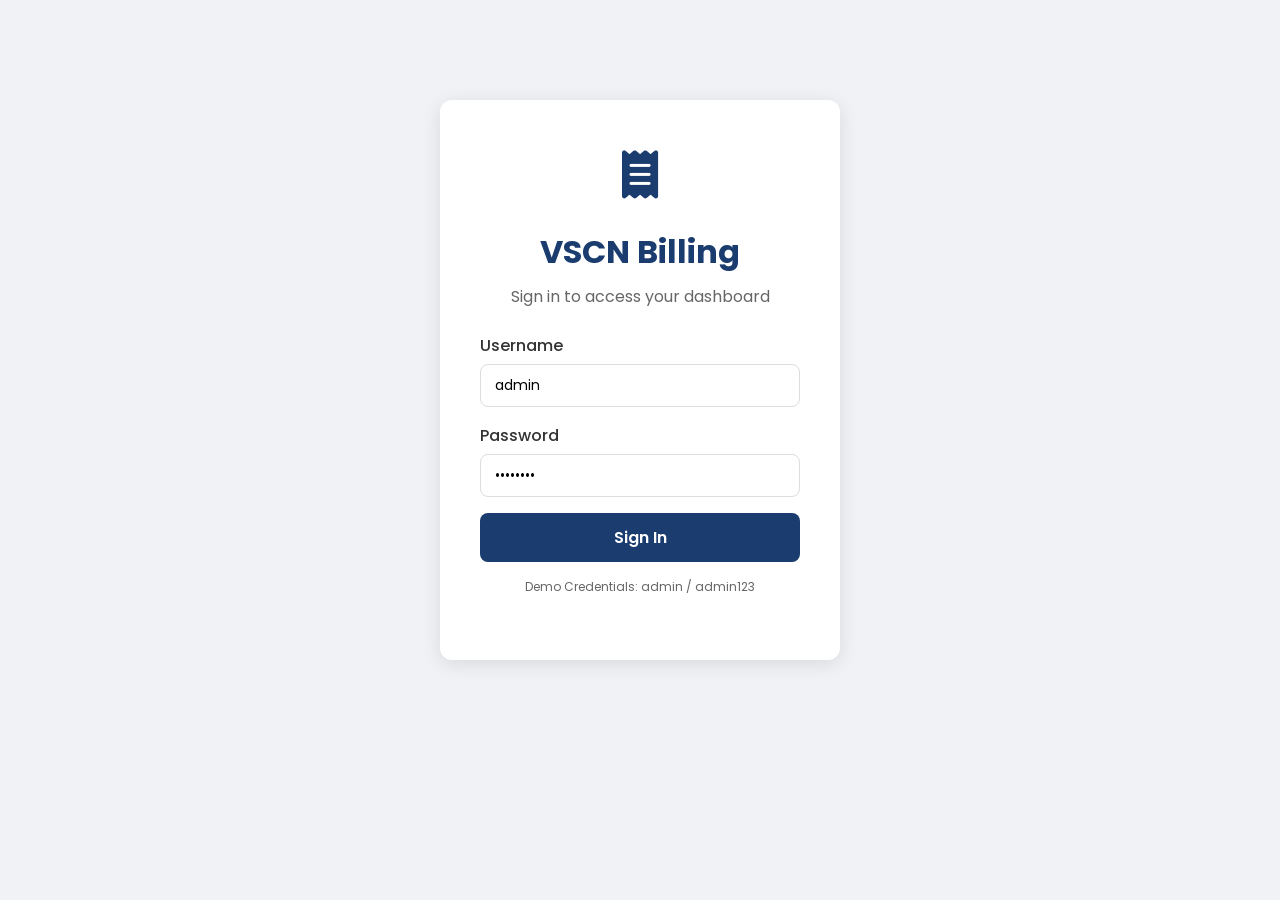
==== dashboard.html @ 12b37756 "dashboard.html" ====
<!DOCTYPE html>
<html lang="en">
<head>
    <meta charset="UTF-8">
    <meta name="viewport" content="width=device-width, initial-scale=1.0">
    <title>VSCN Dashboard</title>
    <link rel="stylesheet" href="https://cdnjs.cloudflare.com/ajax/libs/font-awesome/6.5.0/css/all.min.css">
    <link href="https://fonts.googleapis.com/css2?family=Poppins:wght@300;400;500;600;700;800&display=swap" rel="stylesheet">
    <style>
        /* Quick working dashboard styles */
        * { margin: 0; padding: 0; box-sizing: border-box; }
        body { font-family: 'Poppins', sans-serif; background: #f0f2f5; }
        
        .header {
            background: #1a3c6e;
            color: white;
            padding: 16px 24px;
            display: flex;
            justify-content: space-between;
            align-items: center;
        }
        
        .header h1 { font-size: 20px; }
        .header .user { display: flex; align-items: center; gap: 12px; }
        
        .container { max-width: 1200px; margin: 0 auto; padding: 24px; }
        
        .stats-grid {
            display: grid;
            grid-template-columns: repeat(auto-fit, minmax(200px, 1fr));
            gap: 16px;
            margin-bottom: 24px;
        }
        
        .stat-card {
            background: white;
            padding: 20px;
            border-radius: 12px;
            box-shadow: 0 2px 8px rgba(0,0,0,0.08);
        }
        
        .stat-card .label { color: #666; font-size: 13px; }
        .stat-card .value { font-size: 24px; font-weight: 700; color: #1a3c6e; margin-top: 4px; }
        
        .card {
            background: white;
            border-radius: 12px;
            padding: 20px;
            margin-bottom: 20px;
            box-shadow: 0 2px 8px rgba(0,0,0,0.08);
        }
        
        .card h3 { margin-bottom: 16px; color: #1a3c6e; }
        
        table {
            width: 100%;
            border-collapse: collapse;
        }
        
        th, td {
            padding: 10px 12px;
            text-align: left;
            border-bottom: 1px solid #eee;
        }
        
        th { background: #f8f9fa; font-weight: 600; color: #333; }
        
        .btn {
            padding: 8px 16px;
            background: #1a3c6e;
            color: white;
            border: none;
            border-radius: 6px;
            cursor: pointer;
            font-family: inherit;
        }
        
        .btn:hover { background: #0f284a; }
        .btn-danger { background: #dc3545; }
        .btn-danger:hover { background: #c82333; }
        .btn-success { background: #28a745; }
        .btn-success:hover { background: #218838; }
        
        .logout-btn {
            background: rgba(255,255,255,0.2);
            color: white;
            border: none;
            padding: 8px 16px;
            border-radius: 6px;
            cursor: pointer;
        }
        
        .logout-btn:hover { background: rgba(255,255,255,0.3); }
        
        .text-center { text-align: center; }
        .text-muted { color: #666; }
        .mt-2 { margin-top: 16px; }
        
        .badge {
            display: inline-block;
            padding: 2px 10px;
            border-radius: 12px;
            font-size: 12px;
            font-weight: 600;
        }
        
        .badge-paid { background: #d4edda; color: #155724; }
        .badge-pending { background: #f8d7da; color: #721c24; }
        .badge-partial { background: #fff3cd; color: #856404; }
    </style>
</head>
<body>
    <div class="header">
        <h1><i class="fas fa-receipt"></i> VSCN Billing</h1>
        <div class="user">
            <span id="userName">Loading...</span>
            <button class="logout-btn" onclick="logout()"><i class="fas fa-sign-out-alt"></i> Logout</button>
        </div>
    </div>
    
    <div class="container">
        <!-- Stats -->
        <div class="stats-grid" id="statsGrid">
            <div class="stat-card">
                <div class="label">Total Customers</div>
                <div class="value" id="totalCustomers">0</div>
            </div>
            <div class="stat-card">
                <div class="label">Today's Collection</div>
                <div class="value" id="todayCollection">₹0</div>
            </div>
            <div class="stat-card">
                <div class="label">This Month</div>
                <div class="value" id="monthCollection">₹0</div>
            </div>
            <div class="stat-card">
                <div class="label">Pending</div>
                <div class="value" id="pendingCount">0</div>
            </div>
        </div>
        
        <!-- Quick Actions -->
        <div class="card">
            <h3><i class="fas fa-bolt"></i> Quick Actions</h3>
            <div style="display:flex;gap:12px;flex-wrap:wrap;">
                <button class="btn btn-success" onclick="showPayment()"><i class="fas fa-hand-holding-usd"></i> New Payment</button>
                <button class="btn" onclick="showCustomers()"><i class="fas fa-users"></i> Customers</button>
                <button class="btn" onclick="showReports()"><i class="fas fa-chart-bar"></i> Reports</button>
            </div>
        </div>
        
        <!-- Recent Payments -->
        <div class="card">
            <h3><i class="fas fa-history"></i> Recent Payments</h3>
            <div style="overflow-x:auto;">
                <table>
                    <thead>
                        <tr>
                            <th>Receipt</th>
                            <th>Customer</th>
                            <th>Code</th>
                            <th>Month</th>
                            <th>Amount</th>
                            <th>Mode</th>
                            <th>Date</th>
                        </tr>
                    </thead>
                    <tbody id="recentPayments">
                        <tr>
                            <td colspan="7" class="text-center text-muted">
                                <div class="loading-spinner">Loading...</div>
                            </td>
                        </tr>
                    </tbody>
                </table>
            </div>
        </div>
    </div>

    <script>
        // Check if user is logged in
        const userData = localStorage.getItem('vscn_user');
        if (!userData) {
            window.location.href = 'index.html';
        }
        
        const user = JSON.parse(userData);
        document.getElementById('userName').textContent = user.name || 'User';
        
        // API Configuration
        const API_BASE = 'https://script.google.com/macros/s/YOUR_SCRIPT_ID/exec';
        
        // Load dashboard data
        async function loadDashboard() {
            try {
                // Simulate loading data
                const stats = {
                    totalCustomers: 125,
                    todayCollection: 12450,
                    monthCollection: 234560,
                    pendingCount: 32
                };
                
                document.getElementById('totalCustomers').textContent = stats.totalCustomers;
                document.getElementById('todayCollection').textContent = `₹${stats.todayCollection.toFixed(2)}`;
                document.getElementById('monthCollection').textContent = `₹${stats.monthCollection.toFixed(2)}`;
                document.getElementById('pendingCount').textContent = stats.pendingCount;
                
                // Load recent payments
                const payments = [
                    { receipt: 'VSCN-001', customer: 'Rajesh Kumar', code: 'VSCN001', month: 'March', amount: 1500, mode: 'CASH', date: '2026-07-27' },
                    { receipt: 'VSCN-002', customer: 'Priya Sharma', code: 'VSCN002', month: 'April', amount: 2000, mode: 'UPI', date: '2026-07-27' },
                    { receipt: 'VSCN-003', customer: 'Amit Singh', code: 'VSCN003', month: 'March', amount: 1500, mode: 'CASH', date: '2026-07-26' },
                ];
                
                const tbody = document.getElementById('recentPayments');
                if (payments.length === 0) {
                    tbody.innerHTML = '<tr><td colspan="7" class="text-center text-muted">No recent payments</td></tr>';
                } else {
                    tbody.innerHTML = payments.map(p => `
                        <tr>
                            <td><strong>${p.receipt}</strong></td>
                            <td>${p.customer}</td>
                            <td><span class="badge badge-paid">${p.code}</span></td>
                            <td>${p.month}</td>
                            <td><strong>₹${p.amount}</strong></td>
                            <td><span class="badge badge-paid">${p.mode}</span></td>
                            <td>${p.date}</td>
                        </tr>
                    `).join('');
                }
                
            } catch (error) {
                console.error('Error loading dashboard:', error);
                showToast('Error loading data', 'error');
            }
        }
        
        function showToast(message, type = 'info') {
            alert(message);
        }
        
        function showPayment() {
            alert('Payment page - coming soon!');
        }
        
        function showCustomers() {
            alert('Customers page - coming soon!');
        }
        
        function showReports() {
            alert('Reports page - coming soon!');
        }
        
        function logout() {
            localStorage.removeItem('vscn_user');
            window.location.href = 'index.html';
        }
        
        // Load dashboard on page load
        loadDashboard();
    </script>
</body>
</html>
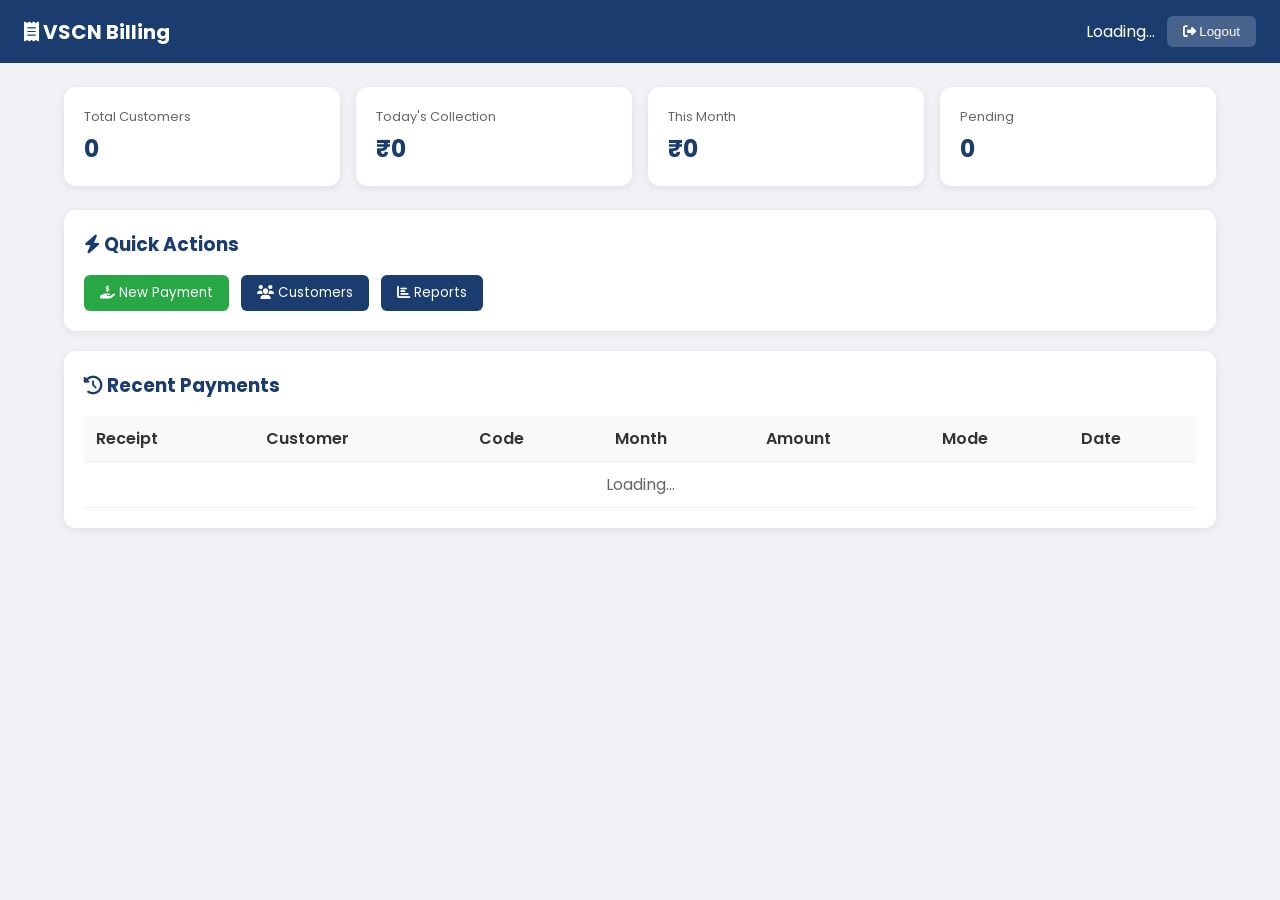
==== commit e66f666c: "dashboard.html" ====
--- a/dashboard.html
+++ b/dashboard.html
@@ -259,6 +259,20 @@
         
         // Load dashboard on page load
         loadDashboard();
+        <!-- Add sync status and button -->
+<div class="sync-bar" style="display:flex;align-items:center;gap:12px;padding:8px 16px;background:#f8f9fa;border-bottom:1px solid #eee;">
+    <i class="fas fa-sync-alt"></i>
+    <span id="syncStatus">Ready</span>
+    <span style="font-size:12px;color:#666;" id="lastSyncTime">
+        Last sync: ${lastSyncTime || 'Never'}
+    </span>
+    <button onclick="manualSync()" class="btn-sm btn-primary" style="margin-left:auto;">
+        <i class="fas fa-sync-alt"></i> Sync Now
+    </button>
+</div>
+
+<!-- Scripts -->
+<script src="js/sync.js">
     </script>
 </body>
 </html>
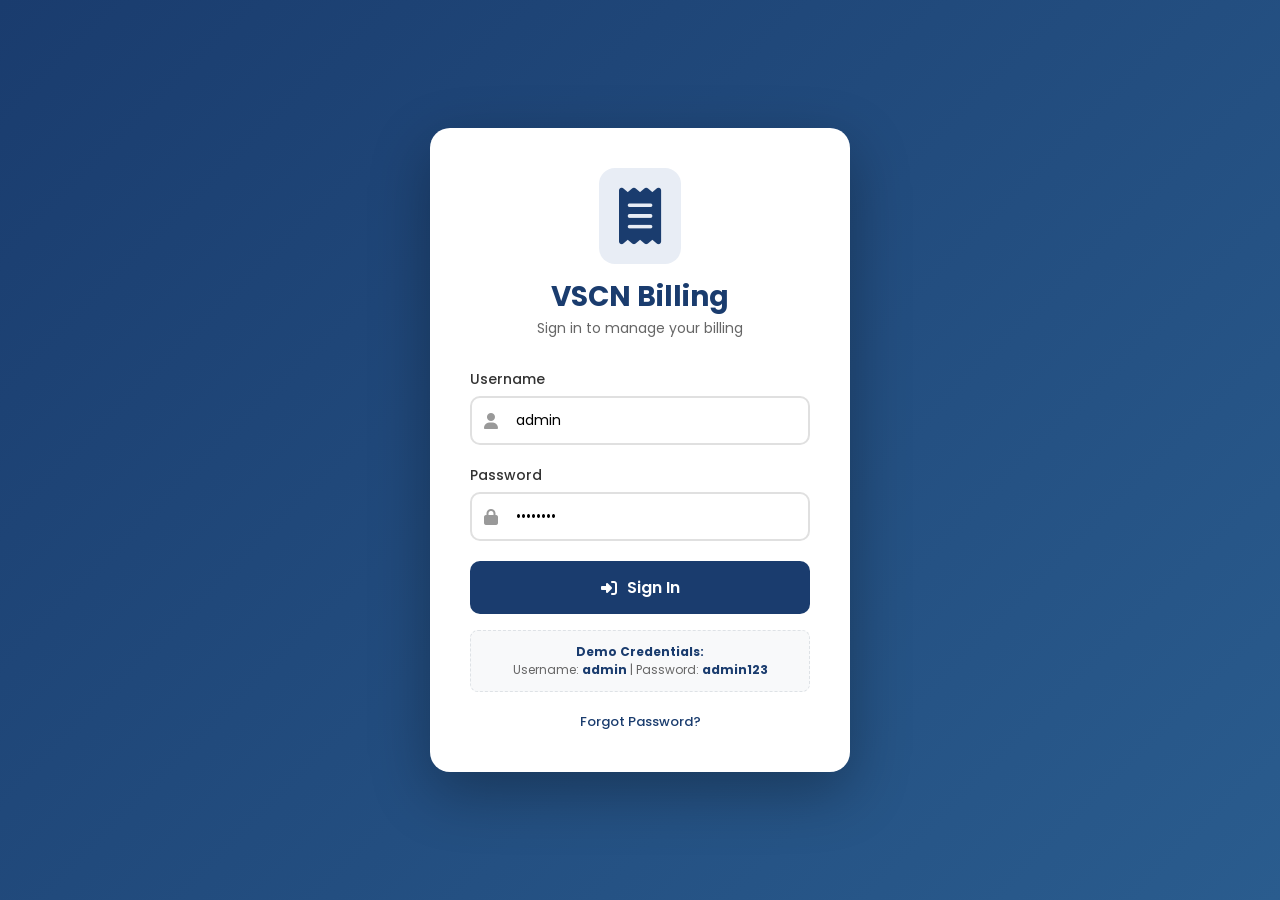
==== commit bad11e23: "dashboard.html" ====
--- a/dashboard.html
+++ b/dashboard.html
@@ -7,24 +7,65 @@
     <link rel="stylesheet" href="https://cdnjs.cloudflare.com/ajax/libs/font-awesome/6.5.0/css/all.min.css">
     <link href="https://fonts.googleapis.com/css2?family=Poppins:wght@300;400;500;600;700;800&display=swap" rel="stylesheet">
     <style>
-        /* Quick working dashboard styles */
         * { margin: 0; padding: 0; box-sizing: border-box; }
         body { font-family: 'Poppins', sans-serif; background: #f0f2f5; }
         
-        .header {
+        .topbar {
             background: #1a3c6e;
             color: white;
             padding: 16px 24px;
             display: flex;
             justify-content: space-between;
             align-items: center;
-        }
-        
-        .header h1 { font-size: 20px; }
-        .header .user { display: flex; align-items: center; gap: 12px; }
-        
-        .container { max-width: 1200px; margin: 0 auto; padding: 24px; }
-        
+            position: sticky;
+            top: 0;
+            z-index: 100;
+        }
+        
+        .topbar h1 { font-size: 20px; }
+        .topbar h1 i { margin-right: 10px; }
+        
+        .topbar-right {
+            display: flex;
+            align-items: center;
+            gap: 16px;
+        }
+        
+        .user-info {
+            display: flex;
+            align-items: center;
+            gap: 8px;
+        }
+        
+        .user-info .avatar {
+            width: 32px;
+            height: 32px;
+            border-radius: 50%;
+            background: rgba(255,255,255,0.2);
+            display: flex;
+            align-items: center;
+            justify-content: center;
+            font-weight: 600;
+        }
+        
+        .logout-btn {
+            background: rgba(255,255,255,0.15);
+            color: white;
+            border: none;
+            padding: 8px 16px;
+            border-radius: 6px;
+            cursor: pointer;
+            font-family: inherit;
+            transition: 0.3s;
+        }
+        
+        .logout-btn:hover {
+            background: rgba(255,255,255,0.25);
+        }
+        
+        .container { max-width: 1400px; margin: 0 auto; padding: 24px; }
+        
+        /* Stats Grid */
         .stats-grid {
             display: grid;
             grid-template-columns: repeat(auto-fit, minmax(200px, 1fr));
@@ -37,138 +78,394 @@
             padding: 20px;
             border-radius: 12px;
             box-shadow: 0 2px 8px rgba(0,0,0,0.08);
-        }
-        
-        .stat-card .label { color: #666; font-size: 13px; }
-        .stat-card .value { font-size: 24px; font-weight: 700; color: #1a3c6e; margin-top: 4px; }
-        
-        .card {
+            transition: 0.3s;
+        }
+        
+        .stat-card:hover {
+            transform: translateY(-4px);
+            box-shadow: 0 4px 16px rgba(0,0,0,0.12);
+        }
+        
+        .stat-card .label {
+            color: #666;
+            font-size: 13px;
+        }
+        
+        .stat-card .value {
+            font-size: 24px;
+            font-weight: 700;
+            color: #1a3c6e;
+            margin-top: 4px;
+        }
+        
+        .stat-card .value.green { color: #28a745; }
+        .stat-card .value.red { color: #dc3545; }
+        .stat-card .value.orange { color: #ffc107; }
+        
+        /* Sync Bar */
+        .sync-bar {
             background: white;
+            padding: 12px 20px;
             border-radius: 12px;
-            padding: 20px;
-            margin-bottom: 20px;
             box-shadow: 0 2px 8px rgba(0,0,0,0.08);
-        }
-        
-        .card h3 { margin-bottom: 16px; color: #1a3c6e; }
-        
-        table {
-            width: 100%;
-            border-collapse: collapse;
-        }
-        
-        th, td {
-            padding: 10px 12px;
-            text-align: left;
-            border-bottom: 1px solid #eee;
-        }
-        
-        th { background: #f8f9fa; font-weight: 600; color: #333; }
-        
-        .btn {
-            padding: 8px 16px;
+            display: flex;
+            align-items: center;
+            justify-content: space-between;
+            margin-bottom: 24px;
+            flex-wrap: wrap;
+            gap: 12px;
+        }
+        
+        .sync-status {
+            display: flex;
+            align-items: center;
+            gap: 12px;
+        }
+        
+        .sync-status .indicator {
+            width: 10px;
+            height: 10px;
+            border-radius: 50%;
+            background: #28a745;
+        }
+        
+        .sync-status .indicator.syncing {
+            background: #ffc107;
+            animation: pulse 1s infinite;
+        }
+        
+        .sync-status .indicator.error {
+            background: #dc3545;
+        }
+        
+        @keyframes pulse {
+            0%, 100% { opacity: 1; }
+            50% { opacity: 0.5; }
+        }
+        
+        .sync-btn {
+            padding: 8px 20px;
             background: #1a3c6e;
             color: white;
             border: none;
             border-radius: 6px;
             cursor: pointer;
             font-family: inherit;
-        }
-        
-        .btn:hover { background: #0f284a; }
-        .btn-danger { background: #dc3545; }
-        .btn-danger:hover { background: #c82333; }
-        .btn-success { background: #28a745; }
-        .btn-success:hover { background: #218838; }
-        
-        .logout-btn {
-            background: rgba(255,255,255,0.2);
-            color: white;
+            transition: 0.3s;
+        }
+        
+        .sync-btn:hover {
+            background: #0f284a;
+        }
+        
+        .sync-btn:disabled {
+            opacity: 0.6;
+            cursor: not-allowed;
+        }
+        
+        /* Search & Actions */
+        .actions-bar {
+            display: flex;
+            gap: 12px;
+            margin-bottom: 20px;
+            flex-wrap: wrap;
+        }
+        
+        .search-box {
+            flex: 1;
+            min-width: 200px;
+            position: relative;
+        }
+        
+        .search-box input {
+            width: 100%;
+            padding: 10px 14px 10px 40px;
+            border: 2px solid #e0e0e0;
+            border-radius: 8px;
+            font-family: inherit;
+            font-size: 14px;
+            transition: 0.3s;
+        }
+        
+        .search-box input:focus {
+            outline: none;
+            border-color: #1a3c6e;
+            box-shadow: 0 0 0 4px rgba(26, 60, 110, 0.1);
+        }
+        
+        .search-box i {
+            position: absolute;
+            left: 14px;
+            top: 50%;
+            transform: translateY(-50%);
+            color: #999;
+        }
+        
+        .action-buttons {
+            display: flex;
+            gap: 8px;
+        }
+        
+        .btn {
+            padding: 10px 20px;
             border: none;
-            padding: 8px 16px;
-            border-radius: 6px;
+            border-radius: 8px;
+            font-family: inherit;
+            font-weight: 500;
             cursor: pointer;
-        }
-        
-        .logout-btn:hover { background: rgba(255,255,255,0.3); }
-        
-        .text-center { text-align: center; }
-        .text-muted { color: #666; }
-        .mt-2 { margin-top: 16px; }
-        
-        .badge {
-            display: inline-block;
+            transition: 0.3s;
+            display: flex;
+            align-items: center;
+            gap: 8px;
+        }
+        
+        .btn-primary { background: #1a3c6e; color: white; }
+        .btn-primary:hover { background: #0f284a; transform: translateY(-2px); }
+        
+        .btn-success { background: #28a745; color: white; }
+        .btn-success:hover { background: #218838; transform: translateY(-2px); }
+        
+        .btn-danger { background: #dc3545; color: white; }
+        .btn-danger:hover { background: #c82333; transform: translateY(-2px); }
+        
+        .btn-outline { background: white; color: #1a3c6e; border: 2px solid #1a3c6e; }
+        .btn-outline:hover { background: #1a3c6e; color: white; }
+        
+        /* Customer Table */
+        .card {
+            background: white;
+            border-radius: 12px;
+            box-shadow: 0 2px 8px rgba(0,0,0,0.08);
+            overflow: hidden;
+        }
+        
+        .card-header {
+            padding: 16px 20px;
+            border-bottom: 1px solid #e0e0e0;
+            display: flex;
+            justify-content: space-between;
+            align-items: center;
+        }
+        
+        .card-header h3 {
+            font-size: 16px;
+            color: #333;
+        }
+        
+        .table-responsive {
+            overflow-x: auto;
+        }
+        
+        table {
+            width: 100%;
+            border-collapse: collapse;
+        }
+        
+        th {
+            background: #f8f9fa;
+            padding: 12px 16px;
+            text-align: left;
+            font-weight: 600;
+            color: #555;
+            font-size: 13px;
+            border-bottom: 2px solid #e0e0e0;
+        }
+        
+        td {
+            padding: 12px 16px;
+            border-bottom: 1px solid #e0e0e0;
+            font-size: 14px;
+        }
+        
+        tr:hover {
+            background: #f8f9fa;
+        }
+        
+        .status-badge {
+            padding: 4px 12px;
+            border-radius: 20px;
+            font-size: 12px;
+            font-weight: 600;
+        }
+        
+        .status-badge.paid { background: #d4edda; color: #155724; }
+        .status-badge.pending { background: #f8d7da; color: #721c24; }
+        .status-badge.partial { background: #fff3cd; color: #856404; }
+        
+        .code-badge {
+            background: #e3f2fd;
+            color: #1a3c6e;
             padding: 2px 10px;
             border-radius: 12px;
             font-size: 12px;
             font-weight: 600;
         }
         
-        .badge-paid { background: #d4edda; color: #155724; }
-        .badge-pending { background: #f8d7da; color: #721c24; }
-        .badge-partial { background: #fff3cd; color: #856404; }
+        .empty-state {
+            text-align: center;
+            padding: 40px 20px;
+            color: #999;
+        }
+        
+        .empty-state i {
+            font-size: 48px;
+            display: block;
+            margin-bottom: 16px;
+            opacity: 0.3;
+        }
+        
+        .loading-row td {
+            text-align: center;
+            padding: 40px;
+        }
+        
+        .spinner {
+            display: inline-block;
+            width: 32px;
+            height: 32px;
+            border: 4px solid #e0e0e0;
+            border-top-color: #1a3c6e;
+            border-radius: 50%;
+            animation: spin 0.8s linear infinite;
+        }
+        
+        @keyframes spin {
+            to { transform: rotate(360deg); }
+        }
+        
+        /* Toast Notification */
+        .toast {
+            position: fixed;
+            bottom: 20px;
+            right: 20px;
+            padding: 16px 24px;
+            border-radius: 10px;
+            color: white;
+            font-weight: 500;
+            box-shadow: 0 4px 16px rgba(0,0,0,0.2);
+            transform: translateX(120%);
+            transition: transform 0.3s ease;
+            z-index: 999;
+            max-width: 400px;
+        }
+        
+        .toast.show {
+            transform: translateX(0);
+        }
+        
+        .toast.success { background: #28a745; }
+        .toast.error { background: #dc3545; }
+        .toast.warning { background: #ffc107; color: #333; }
+        .toast.info { background: #17a2b8; }
+        
+        /* Responsive */
+        @media (max-width: 768px) {
+            .stats-grid { grid-template-columns: repeat(2, 1fr); }
+            .topbar { flex-wrap: wrap; gap: 10px; }
+            .sync-bar { flex-direction: column; align-items: stretch; }
+            .actions-bar { flex-direction: column; }
+            .search-box { min-width: 100%; }
+        }
+        
+        @media (max-width: 480px) {
+            .stats-grid { grid-template-columns: 1fr; }
+            .container { padding: 12px; }
+        }
     </style>
 </head>
 <body>
-    <div class="header">
-        <h1><i class="fas fa-receipt"></i> VSCN Billing</h1>
-        <div class="user">
-            <span id="userName">Loading...</span>
-            <button class="logout-btn" onclick="logout()"><i class="fas fa-sign-out-alt"></i> Logout</button>
+    <!-- Top Bar -->
+    <div class="topbar">
+        <h1><i class="fas fa-receipt"></i> VSCN Billing Dashboard</h1>
+        <div class="topbar-right">
+            <div class="user-info">
+                <div class="avatar" id="userAvatar">A</div>
+                <span id="userName">Administrator</span>
+            </div>
+            <button class="logout-btn" onclick="logout()">
+                <i class="fas fa-sign-out-alt"></i> Logout
+            </button>
         </div>
     </div>
     
     <div class="container">
+        <!-- Sync Bar -->
+        <div class="sync-bar">
+            <div class="sync-status">
+                <div class="indicator" id="syncIndicator"></div>
+                <span id="syncStatusText">Ready</span>
+                <span style="color: #999; font-size: 13px;" id="lastSyncTime">Last sync: Never</span>
+            </div>
+            <div style="display: flex; gap: 8px;">
+                <button class="sync-btn" id="syncBtn" onclick="syncData()">
+                    <i class="fas fa-sync-alt"></i> Sync Now
+                </button>
+            </div>
+        </div>
+        
         <!-- Stats -->
         <div class="stats-grid" id="statsGrid">
             <div class="stat-card">
-                <div class="label">Total Customers</div>
+                <div class="label"><i class="fas fa-users"></i> Total Customers</div>
                 <div class="value" id="totalCustomers">0</div>
             </div>
             <div class="stat-card">
-                <div class="label">Today's Collection</div>
-                <div class="value" id="todayCollection">₹0</div>
+                <div class="label"><i class="fas fa-check-circle"></i> Paid</div>
+                <div class="value green" id="totalPaid">0</div>
             </div>
             <div class="stat-card">
-                <div class="label">This Month</div>
-                <div class="value" id="monthCollection">₹0</div>
+                <div class="label"><i class="fas fa-clock"></i> Pending</div>
+                <div class="value red" id="totalPending">0</div>
             </div>
             <div class="stat-card">
-                <div class="label">Pending</div>
-                <div class="value" id="pendingCount">0</div>
+                <div class="label"><i class="fas fa-money-bill-wave"></i> Today's Collection</div>
+                <div class="value green" id="todayCollection">₹0</div>
             </div>
         </div>
         
-        <!-- Quick Actions -->
+        <!-- Actions -->
+        <div class="actions-bar">
+            <div class="search-box">
+                <i class="fas fa-search"></i>
+                <input type="text" id="searchInput" placeholder="Search by name, code, STB ID, or phone..." onkeyup="searchCustomers(this.value)">
+            </div>
+            <div class="action-buttons">
+                <button class="btn btn-success" onclick="showPaymentModal()">
+                    <i class="fas fa-hand-holding-usd"></i> New Payment
+                </button>
+                <button class="btn btn-outline" onclick="exportData()">
+                    <i class="fas fa-download"></i> Export
+                </button>
+            </div>
+        </div>
+        
+        <!-- Customer Table -->
         <div class="card">
-            <h3><i class="fas fa-bolt"></i> Quick Actions</h3>
-            <div style="display:flex;gap:12px;flex-wrap:wrap;">
-                <button class="btn btn-success" onclick="showPayment()"><i class="fas fa-hand-holding-usd"></i> New Payment</button>
-                <button class="btn" onclick="showCustomers()"><i class="fas fa-users"></i> Customers</button>
-                <button class="btn" onclick="showReports()"><i class="fas fa-chart-bar"></i> Reports</button>
-            </div>
-        </div>
-        
-        <!-- Recent Payments -->
-        <div class="card">
-            <h3><i class="fas fa-history"></i> Recent Payments</h3>
-            <div style="overflow-x:auto;">
+            <div class="card-header">
+                <h3><i class="fas fa-list"></i> Customers</h3>
+                <span style="font-size: 13px; color: #999;" id="customerCount">0 customers</span>
+            </div>
+            <div class="table-responsive">
                 <table>
                     <thead>
                         <tr>
-                            <th>Receipt</th>
-                            <th>Customer</th>
+                            <th>Name</th>
                             <th>Code</th>
-                            <th>Month</th>
-                            <th>Amount</th>
-                            <th>Mode</th>
-                            <th>Date</th>
+                            <th>STB ID</th>
+                            <th>Phone</th>
+                            <th>Monthly</th>
+                            <th>Paid</th>
+                            <th>Pending</th>
+                            <th>Status</th>
+                            <th>Paid Months</th>
+                            <th>Action</th>
                         </tr>
                     </thead>
-                    <tbody id="recentPayments">
-                        <tr>
-                            <td colspan="7" class="text-center text-muted">
-                                <div class="loading-spinner">Loading...</div>
+                    <tbody id="customerTableBody">
+                        <tr class="loading-row">
+                            <td colspan="10">
+                                <div class="spinner"></div>
+                                <div style="margin-top: 8px; color: #999;">Loading customers...</div>
                             </td>
                         </tr>
                     </tbody>
@@ -176,103 +473,387 @@
             </div>
         </div>
     </div>
+    
+    <!-- Toast -->
+    <div class="toast" id="toast"></div>
 
     <script>
-        // Check if user is logged in
-        const userData = localStorage.getItem('vscn_user');
-        if (!userData) {
-            window.location.href = 'index.html';
-        }
-        
-        const user = JSON.parse(userData);
-        document.getElementById('userName').textContent = user.name || 'User';
-        
-        // API Configuration
-        const API_BASE = 'https://script.google.com/macros/s/YOUR_SCRIPT_ID/exec';
-        
-        // Load dashboard data
-        async function loadDashboard() {
+        // ==========================================================
+        // CONFIGURATION
+        // ==========================================================
+        
+        // UPDATE THIS URL WITH YOUR DEPLOYMENT
+        const API_URL = 'https://script.google.com/macros/library/d/1CI8XTx0_zmVMAmU2D5AFumXBQsdVuYJiexjzBKSzk4ZNNm_Wv-tSwNs9/195';
+        
+        // ==========================================================
+        // STATE
+        // ==========================================================
+        
+        let customers = [];
+        let filteredCustomers = [];
+        let stats = {};
+        let isSyncing = false;
+        
+        // ==========================================================
+        // INITIALIZATION
+        // ==========================================================
+        
+        document.addEventListener('DOMContentLoaded', function() {
+            // Check authentication
+            const userData = localStorage.getItem('vscn_user');
+            if (!userData) {
+                window.location.href = 'index.html';
+                return;
+            }
+            
+            // Set user info
             try {
-                // Simulate loading data
-                const stats = {
-                    totalCustomers: 125,
-                    todayCollection: 12450,
-                    monthCollection: 234560,
-                    pendingCount: 32
-                };
-                
-                document.getElementById('totalCustomers').textContent = stats.totalCustomers;
-                document.getElementById('todayCollection').textContent = `₹${stats.todayCollection.toFixed(2)}`;
-                document.getElementById('monthCollection').textContent = `₹${stats.monthCollection.toFixed(2)}`;
-                document.getElementById('pendingCount').textContent = stats.pendingCount;
-                
-                // Load recent payments
-                const payments = [
-                    { receipt: 'VSCN-001', customer: 'Rajesh Kumar', code: 'VSCN001', month: 'March', amount: 1500, mode: 'CASH', date: '2026-07-27' },
-                    { receipt: 'VSCN-002', customer: 'Priya Sharma', code: 'VSCN002', month: 'April', amount: 2000, mode: 'UPI', date: '2026-07-27' },
-                    { receipt: 'VSCN-003', customer: 'Amit Singh', code: 'VSCN003', month: 'March', amount: 1500, mode: 'CASH', date: '2026-07-26' },
-                ];
-                
-                const tbody = document.getElementById('recentPayments');
-                if (payments.length === 0) {
-                    tbody.innerHTML = '<tr><td colspan="7" class="text-center text-muted">No recent payments</td></tr>';
-                } else {
-                    tbody.innerHTML = payments.map(p => `
-                        <tr>
-                            <td><strong>${p.receipt}</strong></td>
-                            <td>${p.customer}</td>
-                            <td><span class="badge badge-paid">${p.code}</span></td>
-                            <td>${p.month}</td>
-                            <td><strong>₹${p.amount}</strong></td>
-                            <td><span class="badge badge-paid">${p.mode}</span></td>
-                            <td>${p.date}</td>
-                        </tr>
-                    `).join('');
+                const user = JSON.parse(userData);
+                document.getElementById('userName').textContent = user.name || 'User';
+                document.getElementById('userAvatar').textContent = (user.name || 'U')[0].toUpperCase();
+            } catch (e) {
+                console.error('User data error:', e);
+            }
+            
+            // Load cached data
+            loadFromCache();
+            
+            // Auto sync every 5 minutes
+            setInterval(syncData, 5 * 60 * 1000);
+            
+            // Initial sync
+            setTimeout(syncData, 1000);
+        });
+        
+        // ==========================================================
+        // LOAD FROM CACHE
+        // ==========================================================
+        
+        function loadFromCache() {
+            try {
+                // Load customers
+                const cachedCustomers = localStorage.getItem('vscn_customers');
+                if (cachedCustomers) {
+                    customers = JSON.parse(cachedCustomers);
+                    filteredCustomers = [...customers];
+                    renderCustomers();
                 }
                 
+                // Load stats
+                const cachedStats = localStorage.getItem('vscn_stats');
+                if (cachedStats) {
+                    stats = JSON.parse(cachedStats);
+                    updateStats();
+                }
+                
+                // Load sync time
+                const lastSync = localStorage.getItem('vscn_last_sync');
+                if (lastSync) {
+                    document.getElementById('lastSyncTime').textContent = 
+                        `Last sync: ${new Date(lastSync).toLocaleString()}`;
+                }
+                
             } catch (error) {
-                console.error('Error loading dashboard:', error);
-                showToast('Error loading data', 'error');
-            }
-        }
+                console.error('Cache load error:', error);
+            }
+        }
+        
+        // ==========================================================
+        // SYNC DATA
+        // ==========================================================
+        
+        async function syncData() {
+            if (isSyncing) {
+                showToast('Sync already in progress...', 'warning');
+                return;
+            }
+            
+            isSyncing = true;
+            const syncBtn = document.getElementById('syncBtn');
+            const indicator = document.getElementById('syncIndicator');
+            const statusText = document.getElementById('syncStatusText');
+            
+            syncBtn.disabled = true;
+            syncBtn.innerHTML = '<i class="fas fa-spinner fa-spin"></i> Syncing...';
+            indicator.className = 'indicator syncing';
+            statusText.textContent = 'Syncing...';
+            
+            try {
+                // Sync customers
+                const customersResult = await callAPI('getCustomers');
+                if (customersResult.success) {
+                    customers = customersResult.data || [];
+                    filteredCustomers = [...customers];
+                    localStorage.setItem('vscn_customers', JSON.stringify(customers));
+                    renderCustomers();
+                }
+                
+                // Sync stats
+                const statsResult = await callAPI('getStats');
+                if (statsResult.success) {
+                    stats = statsResult.data || {};
+                    localStorage.setItem('vscn_stats', JSON.stringify(stats));
+                    updateStats();
+                }
+                
+                // Update sync time
+                const now = new Date().toISOString();
+                localStorage.setItem('vscn_last_sync', now);
+                document.getElementById('lastSyncTime').textContent = 
+                    `Last sync: ${new Date(now).toLocaleString()}`;
+                
+                indicator.className = 'indicator';
+                statusText.textContent = `Synced ${customers.length} customers`;
+                showToast(`Synced ${customers.length} customers successfully`, 'success');
+                
+            } catch (error) {
+                console.error('Sync error:', error);
+                indicator.className = 'indicator error';
+                statusText.textContent = 'Sync failed';
+                showToast('Sync failed: ' + error.message, 'error');
+            } finally {
+                isSyncing = false;
+                syncBtn.disabled = false;
+                syncBtn.innerHTML = '<i class="fas fa-sync-alt"></i> Sync Now';
+            }
+        }
+        
+        // ==========================================================
+        // API CALL
+        // ==========================================================
+        
+        async function callAPI(action) {
+            try {
+                const url = `${API_URL}?action=${action}`;
+                const response = await fetch(url);
+                
+                if (!response.ok) {
+                    throw new Error(`HTTP ${response.status}`);
+                }
+                
+                return await response.json();
+                
+            } catch (error) {
+                console.error('API call error:', error);
+                throw error;
+            }
+        }
+        
+        // ==========================================================
+        // UPDATE STATS
+        // ==========================================================
+        
+        function updateStats() {
+            document.getElementById('totalCustomers').textContent = stats.totalCustomers || 0;
+            document.getElementById('totalPaid').textContent = stats.totalPaid || 0;
+            document.getElementById('totalPending').textContent = stats.pendingCount || 0;
+            document.getElementById('todayCollection').textContent = 
+                `₹${(stats.todayCollection || 0).toFixed(2)}`;
+        }
+        
+        // ==========================================================
+        // RENDER CUSTOMERS
+        // ==========================================================
+        
+        function renderCustomers() {
+            const tbody = document.getElementById('customerTableBody');
+            const displayCustomers = filteredCustomers.length > 0 ? filteredCustomers : customers;
+            
+            if (displayCustomers.length === 0) {
+                tbody.innerHTML = `
+                    <tr>
+                        <td colspan="10">
+                            <div class="empty-state">
+                                <i class="fas fa-users"></i>
+                                <p>No customers found. ${customers.length === 0 ? 'Sync data first.' : 'Try a different search.'}</p>
+                            </div>
+                        </td>
+                    </tr>
+                `;
+                document.getElementById('customerCount').textContent = '0 customers';
+                return;
+            }
+            
+            tbody.innerHTML = displayCustomers.map(c => `
+                <tr>
+                    <td><strong>${c.name || '-'}</strong></td>
+                    <td><span class="code-badge">${c.code || '-'}</span></td>
+                    <td>${c.stbId || '-'}</td>
+                    <td>${c.phone || '-'}</td>
+                    <td>₹${(c.monthlyAmount || 0).toFixed(2)}</td>
+                    <td>₹${(c.paidAmount || 0).toFixed(2)}</td>
+                    <td style="color: ${(c.pendingAmount || 0) > 0 ? '#dc3545' : '#28a745'}">
+                        ₹${(c.pendingAmount || 0).toFixed(2)}
+                    </td>
+                    <td>
+                        <span class="status-badge ${(c.status || 'PENDING').toLowerCase()}">
+                            ${c.status || 'PENDING'}
+                        </span>
+                    </td>
+                    <td>${c.paidMonths || 0}</td>
+                    <td>
+                        <button class="btn btn-success" style="padding: 4px 12px; font-size: 12px;" 
+                                onclick="quickPayment('${c.code}')">
+                            <i class="fas fa-hand-holding-usd"></i> Pay
+                        </button>
+                    </td>
+                </tr>
+            `).join('');
+            
+            document.getElementById('customerCount').textContent = 
+                `${displayCustomers.length} customers (${customers.length} total)`;
+        }
+        
+        // ==========================================================
+        // SEARCH CUSTOMERS
+        // ==========================================================
+        
+        function searchCustomers(query) {
+            const search = query.toLowerCase().trim();
+            
+            if (!search) {
+                filteredCustomers = [...customers];
+            } else {
+                filteredCustomers = customers.filter(c => 
+                    (c.name && c.name.toLowerCase().includes(search)) ||
+                    (c.code && c.code.toLowerCase().includes(search)) ||
+                    (c.stbId && c.stbId.toLowerCase().includes(search)) ||
+                    (c.phone && c.phone.includes(search))
+                );
+            }
+            
+            renderCustomers();
+        }
+        
+        // ==========================================================
+        // QUICK PAYMENT
+        // ==========================================================
+        
+        function quickPayment(code) {
+            // Find customer
+            const customer = customers.find(c => c.code === code);
+            if (!customer) {
+                showToast('Customer not found', 'error');
+                return;
+            }
+            
+            // Pre-fill payment form
+            const amount = customer.pendingAmount > 0 ? customer.pendingAmount : customer.monthlyAmount;
+            
+            const confirmMsg = `Process payment for ${customer.name}?\n\n` +
+                              `Code: ${customer.code}\n` +
+                              `Amount: ₹${amount.toFixed(2)}\n` +
+                              `Status: ${customer.status}`;
+            
+            if (confirm(confirmMsg)) {
+                showToast(`Payment initiated for ${customer.name}`, 'success');
+                // Redirect to payment page with pre-filled data
+                window.location.href = `payment.html?code=${customer.code}&amount=${amount}`;
+            }
+        }
+        
+        // ==========================================================
+        // EXPORT DATA
+        // ==========================================================
+        
+        function exportData() {
+            if (customers.length === 0) {
+                showToast('No data to export', 'warning');
+                return;
+            }
+            
+            // Create CSV
+            const headers = ['Name', 'Code', 'STB ID', 'Phone', 'Monthly Amount', 'Paid', 'Pending', 'Status', 'Paid Months'];
+            const rows = customers.map(c => [
+                c.name || '',
+                c.code || '',
+                c.stbId || '',
+                c.phone || '',
+                c.monthlyAmount || 0,
+                c.paidAmount || 0,
+                c.pendingAmount || 0,
+                c.status || 'PENDING',
+                c.paidMonths || 0
+            ]);
+            
+            const csv = [headers.join(','), ...rows.map(row => row.join(','))].join('\n');
+            
+            // Download
+            const blob = new Blob([csv], { type: 'text/csv' });
+            const url = window.URL.createObjectURL(blob);
+            const a = document.createElement('a');
+            a.href = url;
+            a.download = `vscn_customers_${new Date().toISOString().split('T')[0]}.csv`;
+            a.click();
+            window.URL.revokeObjectURL(url);
+            
+            showToast('Data exported successfully', 'success');
+        }
+        
+        // ==========================================================
+        // SHOW PAYMENT MODAL
+        // ==========================================================
+        
+        function showPaymentModal() {
+            // Simple prompt for now
+            const code = prompt('Enter customer code:');
+            if (code && code.trim()) {
+                quickPayment(code.trim().toUpperCase());
+            }
+        }
+        
+        // ==========================================================
+        // LOGOUT
+        // ==========================================================
+        
+        function logout() {
+            if (confirm('Are you sure you want to logout?')) {
+                localStorage.removeItem('vscn_user');
+                localStorage.removeItem('vscn_token');
+                window.location.href = 'index.html';
+            }
+        }
+        
+        // ==========================================================
+        // TOAST NOTIFICATION
+        // ==========================================================
         
         function showToast(message, type = 'info') {
-            alert(message);
-        }
-        
-        function showPayment() {
-            alert('Payment page - coming soon!');
-        }
-        
-        function showCustomers() {
-            alert('Customers page - coming soon!');
-        }
-        
-        function showReports() {
-            alert('Reports page - coming soon!');
-        }
-        
-        function logout() {
-            localStorage.removeItem('vscn_user');
-            window.location.href = 'index.html';
-        }
-        
-        // Load dashboard on page load
-        loadDashboard();
-        <!-- Add sync status and button -->
-<div class="sync-bar" style="display:flex;align-items:center;gap:12px;padding:8px 16px;background:#f8f9fa;border-bottom:1px solid #eee;">
-    <i class="fas fa-sync-alt"></i>
-    <span id="syncStatus">Ready</span>
-    <span style="font-size:12px;color:#666;" id="lastSyncTime">
-        Last sync: ${lastSyncTime || 'Never'}
-    </span>
-    <button onclick="manualSync()" class="btn-sm btn-primary" style="margin-left:auto;">
-        <i class="fas fa-sync-alt"></i> Sync Now
-    </button>
-</div>
-
-<!-- Scripts -->
-<script src="js/sync.js">
+            const toast = document.getElementById('toast');
+            toast.textContent = message;
+            toast.className = `toast ${type}`;
+            toast.classList.add('show');
+            
+            clearTimeout(toast._timeout);
+            toast._timeout = setTimeout(() => {
+                toast.classList.remove('show');
+            }, 4000);
+        }
+        
+        // ==========================================================
+        // KEYBOARD SHORTCUTS
+        // ==========================================================
+        
+        document.addEventListener('keydown', function(e) {
+            // Ctrl+Shift+S = Sync
+            if (e.ctrlKey && e.shiftKey && e.key === 'S') {
+                e.preventDefault();
+                syncData();
+            }
+            
+            // Ctrl+Shift+F = Focus search
+            if (e.ctrlKey && e.shiftKey && e.key === 'F') {
+                e.preventDefault();
+                document.getElementById('searchInput').focus();
+            }
+            
+            // Escape = Clear search
+            if (e.key === 'Escape') {
+                document.getElementById('searchInput').value = '';
+                searchCustomers('');
+                document.getElementById('searchInput').blur();
+            }
+        });
     </script>
 </body>
 </html>
